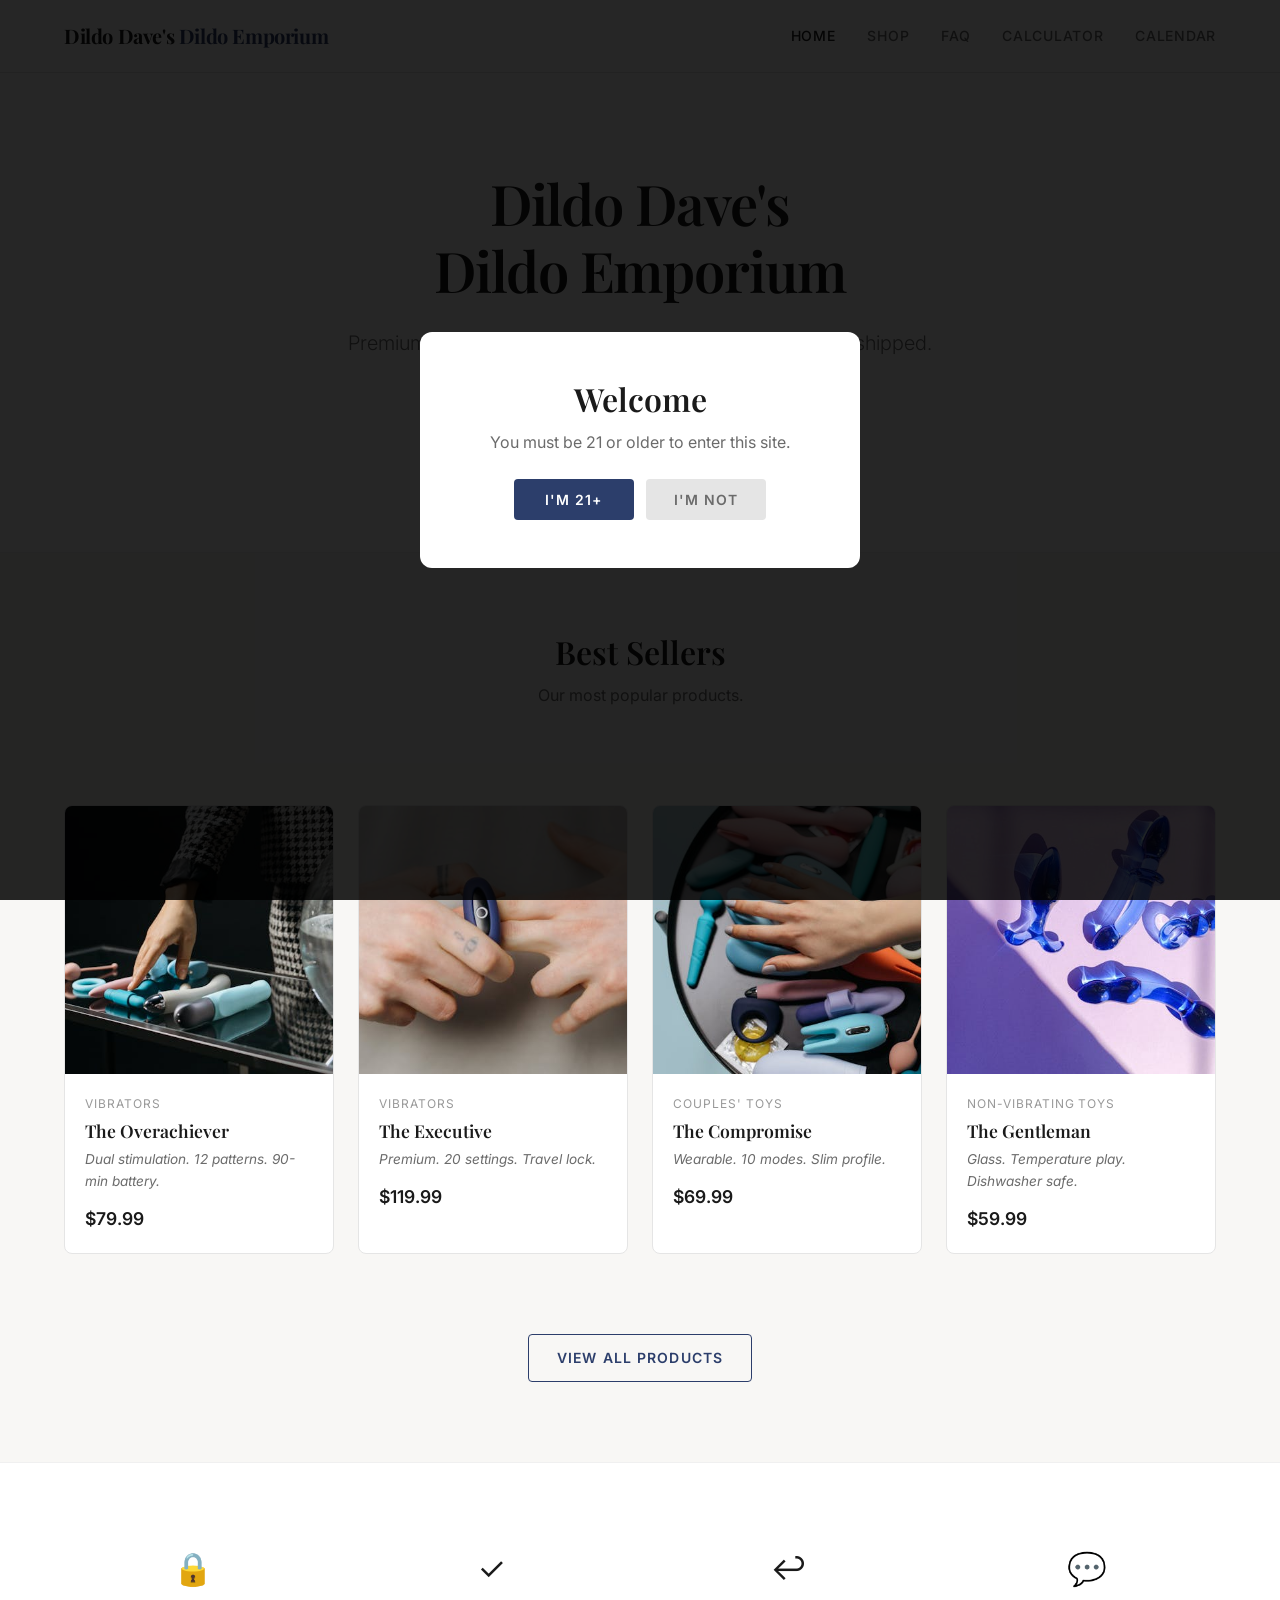
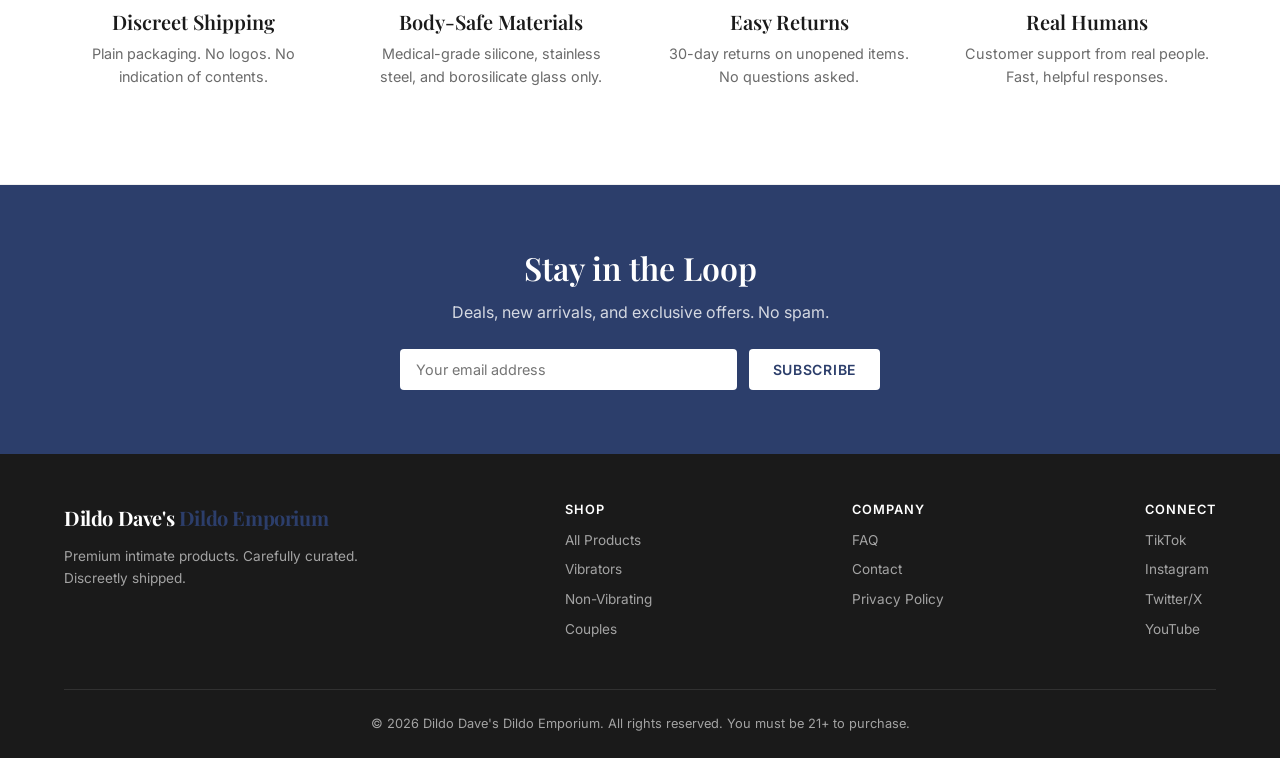
==== index.html @ 6f1219d8 "Initial commit: Dildo Dave's Dildo Emporium demo site" ====
<!DOCTYPE html>
<html lang="en">
<head>
  <meta charset="UTF-8">
  <meta name="viewport" content="width=device-width, initial-scale=1.0">
  <title>Dildo Dave's Dildo Emporium</title>
  <link rel="stylesheet" href="css/style.css">
</head>
<body>

<!-- Age Gate -->
<div class="age-gate">
  <div class="age-gate-box">
    <h2>Welcome</h2>
    <p>You must be 21 or older to enter this site.</p>
    <div class="age-gate-buttons">
      <button class="btn btn-primary" onclick="ageVerify(true)">I'm 21+</button>
      <button class="btn age-gate-deny" onclick="ageVerify(false)">I'm Not</button>
    </div>
  </div>
</div>

<!-- Header -->
<header class="site-header">
  <nav class="container nav-inner">
    <a href="index.html" class="nav-logo">Dildo Dave's <span>Dildo Emporium</span></a>
    <button class="nav-toggle" aria-label="Menu">
      <span></span><span></span><span></span>
    </button>
    <ul class="nav-links">
      <li><a href="index.html" class="active">Home</a></li>
      <li><a href="products.html">Shop</a></li>

      <li><a href="faq.html">FAQ</a></li>
      <li><a href="calculator.html">Calculator</a></li>
      <li><a href="calendar.html">Calendar</a></li>
    </ul>
  </nav>
</header>

<!-- Hero -->
<section class="hero">
  <div class="container">
    <h1>Dildo Dave's<br>Dildo Emporium</h1>
    <p class="subtitle">Premium intimate products. Carefully curated. Discreetly shipped.</p>
    <a href="products.html" class="btn btn-primary btn-lg">Shop Now</a>
  </div>
</section>

<!-- Featured Products -->
<section class="section">
  <div class="container">
    <div class="section-title">
      <h2>Best Sellers</h2>
      <p>Our most popular products.</p>
    </div>
    <div class="product-grid" id="featured-grid"></div>
    <div class="text-center mt-4">
      <a href="products.html" class="btn btn-secondary">View All Products</a>
    </div>
  </div>
</section>

<!-- Value Props -->
<section class="section section-alt">
  <div class="container">
    <div class="value-grid">
      <div class="value-item">
        <div class="value-icon">🔒</div>
        <h4>Discreet Shipping</h4>
        <p>Plain packaging. No logos. No indication of contents.</p>
      </div>
      <div class="value-item">
        <div class="value-icon">✓</div>
        <h4>Body-Safe Materials</h4>
        <p>Medical-grade silicone, stainless steel, and borosilicate glass only.</p>
      </div>
      <div class="value-item">
        <div class="value-icon">↩</div>
        <h4>Easy Returns</h4>
        <p>30-day returns on unopened items. No questions asked.</p>
      </div>
      <div class="value-item">
        <div class="value-icon">💬</div>
        <h4>Real Humans</h4>
        <p>Customer support from real people. Fast, helpful responses.</p>
      </div>
    </div>
  </div>
</section>

<!-- Email Signup -->
<section class="signup-section">
  <div class="container">
    <h2>Stay in the Loop</h2>
    <p>Deals, new arrivals, and exclusive offers. No spam.</p>
    <form class="signup-form" onsubmit="event.preventDefault(); alert('Thanks! (This is a demo.)')">
      <input type="email" placeholder="Your email address" required>
      <button type="submit">Subscribe</button>
    </form>
  </div>
</section>

<!-- Footer -->
<footer class="site-footer">
  <div class="container">
    <div class="footer-inner">
      <div class="footer-brand">
        <span class="nav-logo">Dildo Dave's <span>Dildo Emporium</span></span>
        <p style="margin-top: 12px;">Premium intimate products. Carefully curated. Discreetly shipped.</p>
      </div>
      <div class="footer-links">
        <h4>Shop</h4>
        <ul>
          <li><a href="products.html">All Products</a></li>
          <li><a href="products.html?cat=Vibrators">Vibrators</a></li>
          <li><a href="products.html?cat=Non-Vibrating Toys">Non-Vibrating</a></li>
          <li><a href="products.html?cat=Couples' Toys">Couples</a></li>
        </ul>
      </div>
      <div class="footer-links">
        <h4>Company</h4>
        <ul>

          <li><a href="faq.html">FAQ</a></li>
          <li><a href="#">Contact</a></li>
          <li><a href="#">Privacy Policy</a></li>
        </ul>
      </div>
      <div class="footer-links">
        <h4>Connect</h4>
        <ul>
          <li><a href="#">TikTok</a></li>
          <li><a href="#">Instagram</a></li>
          <li><a href="#">Twitter/X</a></li>
          <li><a href="#">YouTube</a></li>
        </ul>
      </div>
    </div>
    <div class="footer-bottom">
      &copy; 2026 Dildo Dave's Dildo Emporium. All rights reserved. You must be 21+ to purchase.
    </div>
  </div>
</footer>

<script src="js/main.js"></script>
<script>
  // Load featured products (show 4)
  loadProducts().then(products => {
    const featured = [2, 7, 14, 10]; // Overachiever, Executive, Compromise, Gentleman
    const grid = document.getElementById('featured-grid');
    featured.forEach(id => {
      const p = products.find(x => x.id === id);
      if (p) grid.appendChild(createProductCard(p));
    });
  });
</script>
</body>
</html>
---- css/style.css ----
/* ============================================
   Dildo Dave's Dildo Emporium — Shared Styles
   ============================================ */

@import url('https://fonts.googleapis.com/css2?family=Inter:wght@300;400;500;600;700&family=Playfair+Display:wght@400;600;700&display=swap');

:root {
  --bg: #F8F7F5;
  --bg-white: #FFFFFF;
  --text: #1A1A1A;
  --text-secondary: #6B6B6B;
  --text-light: #999999;
  --accent: #2C3E6B;
  --accent-hover: #1E2D4F;
  --accent-light: #E8ECF3;
  --border: #E5E5E5;
  --border-light: #F0F0F0;
  --success: #2D6A4F;
  --warning: #D4850D;
  --error: #C44B4B;
  --shadow-sm: 0 1px 3px rgba(0,0,0,0.06);
  --shadow-md: 0 4px 12px rgba(0,0,0,0.08);
  --shadow-lg: 0 8px 30px rgba(0,0,0,0.1);
  --radius-sm: 4px;
  --radius-md: 8px;
  --radius-lg: 12px;
  --max-width: 1200px;
  --transition: 0.2s ease;
}

/* Reset & Base */
*, *::before, *::after { box-sizing: border-box; margin: 0; padding: 0; }

html { font-size: 16px; scroll-behavior: smooth; }

body {
  font-family: 'Inter', -apple-system, BlinkMacSystemFont, sans-serif;
  color: var(--text);
  background: var(--bg);
  line-height: 1.6;
  -webkit-font-smoothing: antialiased;
}

h1, h2, h3, h4, h5, h6 {
  font-family: 'Playfair Display', Georgia, serif;
  font-weight: 600;
  line-height: 1.2;
}

h1 { font-size: 2.75rem; }
h2 { font-size: 2rem; }
h3 { font-size: 1.5rem; }
h4 { font-size: 1.25rem; }

p { margin-bottom: 1rem; }
a { color: var(--accent); text-decoration: none; transition: color var(--transition); }
a:hover { color: var(--accent-hover); }
img { max-width: 100%; height: auto; }

.container {
  width: 100%;
  max-width: var(--max-width);
  margin: 0 auto;
  padding: 0 24px;
}

/* ---- Header / Nav ---- */
.site-header {
  background: var(--bg-white);
  border-bottom: 1px solid var(--border);
  position: sticky;
  top: 0;
  z-index: 100;
}

.nav-inner {
  display: flex;
  align-items: center;
  justify-content: space-between;
  height: 72px;
}

.nav-logo {
  font-family: 'Playfair Display', Georgia, serif;
  font-size: 1.25rem;
  font-weight: 700;
  color: var(--text);
  letter-spacing: -0.02em;
}

.nav-logo span {
  color: var(--accent);
}

.nav-links {
  display: flex;
  align-items: center;
  gap: 32px;
  list-style: none;
}

.nav-links a {
  font-size: 0.875rem;
  font-weight: 500;
  color: var(--text-secondary);
  text-transform: uppercase;
  letter-spacing: 0.05em;
  transition: color var(--transition);
}

.nav-links a:hover,
.nav-links a.active {
  color: var(--text);
}

.nav-toggle {
  display: none;
  background: none;
  border: none;
  cursor: pointer;
  padding: 8px;
}

.nav-toggle span {
  display: block;
  width: 24px;
  height: 2px;
  background: var(--text);
  margin: 5px 0;
  transition: var(--transition);
}

/* Mobile Nav */
@media (max-width: 768px) {
  .nav-toggle { display: block; }

  .nav-links {
    display: none;
    position: absolute;
    top: 72px;
    left: 0;
    right: 0;
    background: var(--bg-white);
    flex-direction: column;
    padding: 24px;
    gap: 16px;
    border-bottom: 1px solid var(--border);
    box-shadow: var(--shadow-md);
  }

  .nav-links.open { display: flex; }
}

/* ---- Hero ---- */
.hero {
  padding: 96px 0;
  text-align: center;
  background: var(--bg-white);
  border-bottom: 1px solid var(--border-light);
}

.hero h1 {
  font-size: 3.5rem;
  margin-bottom: 24px;
  letter-spacing: -0.02em;
}

.hero .subtitle {
  font-size: 1.25rem;
  color: var(--text-secondary);
  max-width: 600px;
  margin: 0 auto 40px;
  font-weight: 300;
}

@media (max-width: 768px) {
  .hero { padding: 64px 0; }
  .hero h1 { font-size: 2.25rem; }
  .hero .subtitle { font-size: 1.1rem; }
}

/* ---- Buttons ---- */
.btn {
  display: inline-flex;
  align-items: center;
  justify-content: center;
  padding: 12px 28px;
  font-family: 'Inter', sans-serif;
  font-size: 0.875rem;
  font-weight: 600;
  text-transform: uppercase;
  letter-spacing: 0.08em;
  border-radius: var(--radius-sm);
  border: none;
  cursor: pointer;
  transition: all var(--transition);
}

.btn-primary {
  background: var(--accent);
  color: white;
}

.btn-primary:hover {
  background: var(--accent-hover);
  color: white;
}

.btn-secondary {
  background: transparent;
  color: var(--accent);
  border: 1.5px solid var(--accent);
}

.btn-secondary:hover {
  background: var(--accent);
  color: white;
}

.btn-sm {
  padding: 8px 20px;
  font-size: 0.8rem;
}

.btn-lg {
  padding: 16px 36px;
  font-size: 0.95rem;
}

/* ---- Cards ---- */
.card {
  background: var(--bg-white);
  border: 1px solid var(--border);
  border-radius: var(--radius-md);
  overflow: hidden;
  transition: box-shadow var(--transition), transform var(--transition);
}

.card:hover {
  box-shadow: var(--shadow-md);
  transform: translateY(-2px);
}

/* ---- Product Grid ---- */
.product-grid {
  display: grid;
  grid-template-columns: repeat(auto-fill, minmax(260px, 1fr));
  gap: 24px;
  padding: 48px 0;
}

.product-card {
  background: var(--bg-white);
  border: 1px solid var(--border);
  border-radius: var(--radius-md);
  overflow: hidden;
  transition: box-shadow var(--transition), transform var(--transition);
  text-decoration: none;
  color: inherit;
  display: block;
}

.product-card:hover {
  box-shadow: var(--shadow-md);
  transform: translateY(-2px);
  color: inherit;
}

.product-image {
  width: 100%;
  aspect-ratio: 1;
  overflow: hidden;
  background: #F0F0F0;
}

.product-image img {
  width: 100%;
  height: 100%;
  object-fit: cover;
}

.product-info {
  padding: 20px;
}

.product-category {
  font-size: 0.75rem;
  text-transform: uppercase;
  letter-spacing: 0.08em;
  color: var(--text-light);
  margin-bottom: 4px;
}

.product-name {
  font-family: 'Playfair Display', serif;
  font-size: 1.1rem;
  font-weight: 600;
  margin-bottom: 4px;
}

.product-tagline {
  font-size: 0.85rem;
  color: var(--text-secondary);
  font-style: italic;
  margin-bottom: 12px;
}

.product-price {
  font-size: 1.1rem;
  font-weight: 600;
  color: var(--text);
}

/* ---- Section Styles ---- */
.section {
  padding: 80px 0;
}

.section-alt {
  background: var(--bg-white);
  border-top: 1px solid var(--border-light);
  border-bottom: 1px solid var(--border-light);
}

.section-title {
  text-align: center;
  margin-bottom: 48px;
}

.section-title h2 {
  margin-bottom: 12px;
}

.section-title p {
  color: var(--text-secondary);
  max-width: 560px;
  margin: 0 auto;
}

/* ---- Value Props ---- */
.value-grid {
  display: grid;
  grid-template-columns: repeat(auto-fit, minmax(250px, 1fr));
  gap: 40px;
  text-align: center;
}

.value-item h4 {
  margin-bottom: 8px;
}

.value-item p {
  color: var(--text-secondary);
  font-size: 0.9rem;
}

.value-icon {
  font-size: 2rem;
  margin-bottom: 16px;
}

/* ---- Email Signup ---- */
.signup-section {
  background: var(--accent);
  color: white;
  text-align: center;
  padding: 64px 0;
}

.signup-section h2 {
  color: white;
  margin-bottom: 12px;
}

.signup-section p {
  color: rgba(255,255,255,0.8);
  margin-bottom: 24px;
}

.signup-form {
  display: flex;
  gap: 12px;
  max-width: 480px;
  margin: 0 auto;
}

.signup-form input {
  flex: 1;
  padding: 12px 16px;
  border: none;
  border-radius: var(--radius-sm);
  font-family: 'Inter', sans-serif;
  font-size: 0.9rem;
}

.signup-form button {
  padding: 12px 24px;
  background: var(--bg-white);
  color: var(--accent);
  border: none;
  border-radius: var(--radius-sm);
  font-family: 'Inter', sans-serif;
  font-weight: 600;
  font-size: 0.875rem;
  cursor: pointer;
  text-transform: uppercase;
  letter-spacing: 0.05em;
  transition: all var(--transition);
}

.signup-form button:hover {
  background: var(--text);
  color: white;
}

@media (max-width: 480px) {
  .signup-form { flex-direction: column; }
}

/* ---- Footer ---- */
.site-footer {
  background: var(--text);
  color: rgba(255,255,255,0.6);
  padding: 48px 0 24px;
  font-size: 0.85rem;
}

.footer-inner {
  display: flex;
  justify-content: space-between;
  align-items: flex-start;
  flex-wrap: wrap;
  gap: 40px;
  margin-bottom: 40px;
}

.footer-brand {
  max-width: 300px;
}

.footer-brand .nav-logo {
  color: white;
  margin-bottom: 12px;
  display: block;
}

.footer-links h4 {
  color: white;
  font-family: 'Inter', sans-serif;
  font-size: 0.8rem;
  text-transform: uppercase;
  letter-spacing: 0.08em;
  margin-bottom: 12px;
}

.footer-links ul {
  list-style: none;
}

.footer-links li {
  margin-bottom: 8px;
}

.footer-links a {
  color: rgba(255,255,255,0.6);
}

.footer-links a:hover {
  color: white;
}

.footer-bottom {
  border-top: 1px solid rgba(255,255,255,0.1);
  padding-top: 24px;
  text-align: center;
  font-size: 0.8rem;
}

@media (max-width: 768px) {
  .footer-inner { flex-direction: column; gap: 24px; }
}

/* ---- Product Detail Page ---- */
.product-detail {
  display: grid;
  grid-template-columns: 1fr 1fr;
  gap: 64px;
  padding: 64px 0;
  align-items: start;
}

@media (max-width: 768px) {
  .product-detail { grid-template-columns: 1fr; gap: 32px; padding: 32px 0; }
}

.product-detail-image {
  aspect-ratio: 1;
  border-radius: var(--radius-md);
  overflow: hidden;
  background: #F0F0F0;
}

.product-detail-image img {
  width: 100%;
  height: 100%;
  object-fit: cover;
}

.product-detail-info h1 {
  font-size: 2.25rem;
  margin-bottom: 8px;
}

.product-detail-info .product-category {
  margin-bottom: 16px;
}

.product-detail-price {
  font-size: 1.75rem;
  font-weight: 700;
  margin-bottom: 8px;
}

.product-detail-tagline {
  font-style: italic;
  color: var(--text-secondary);
  font-size: 1rem;
  margin-bottom: 24px;
}

.product-detail-desc {
  font-size: 1rem;
  line-height: 1.7;
  margin-bottom: 24px;
  color: var(--text-secondary);
}

.product-meta {
  display: flex;
  gap: 24px;
  margin-bottom: 32px;
  padding: 16px 0;
  border-top: 1px solid var(--border);
  border-bottom: 1px solid var(--border);
}

.product-meta-item {
  font-size: 0.85rem;
}

.product-meta-item strong {
  display: block;
  font-size: 0.75rem;
  text-transform: uppercase;
  letter-spacing: 0.05em;
  color: var(--text-light);
  margin-bottom: 2px;
}

.add-to-cart-section {
  display: flex;
  gap: 12px;
  align-items: center;
  margin-bottom: 32px;
}

.qty-input {
  width: 70px;
  padding: 12px;
  border: 1px solid var(--border);
  border-radius: var(--radius-sm);
  font-family: 'Inter', sans-serif;
  font-size: 1rem;
  text-align: center;
}

/* Reviews */
.reviews-section {
  margin-top: 48px;
}

.review {
  padding: 24px 0;
  border-bottom: 1px solid var(--border-light);
}

.review-header {
  display: flex;
  justify-content: space-between;
  align-items: center;
  margin-bottom: 8px;
}

.review-author {
  font-weight: 600;
  font-size: 0.9rem;
}

.review-date {
  font-size: 0.8rem;
  color: var(--text-light);
}

.review-stars {
  color: #E8A838;
  margin-bottom: 8px;
}

.review-text {
  font-size: 0.9rem;
  color: var(--text-secondary);
}

/* ---- About Page ---- */
.about-hero {
  padding: 80px 0;
  text-align: center;
  background: var(--bg-white);
  border-bottom: 1px solid var(--border-light);
}

.about-content {
  max-width: 720px;
  margin: 0 auto;
  padding: 64px 24px;
}

.about-content h2 {
  margin-top: 48px;
  margin-bottom: 16px;
}

.about-content p {
  color: var(--text-secondary);
  font-size: 1.05rem;
  line-height: 1.8;
}

.about-content blockquote {
  border-left: 3px solid var(--accent);
  padding-left: 24px;
  margin: 32px 0;
  font-style: italic;
  color: var(--text-secondary);
  font-size: 1.1rem;
}

/* ---- FAQ Page ---- */
.faq-list {
  max-width: 720px;
  margin: 0 auto;
}

.faq-item {
  border-bottom: 1px solid var(--border);
  padding: 24px 0;
}

.faq-question {
  font-family: 'Inter', sans-serif;
  font-weight: 600;
  font-size: 1rem;
  cursor: pointer;
  display: flex;
  justify-content: space-between;
  align-items: center;
  background: none;
  border: none;
  width: 100%;
  text-align: left;
  color: var(--text);
  padding: 0;
}

.faq-question::after {
  content: '+';
  font-size: 1.25rem;
  font-weight: 300;
  transition: transform var(--transition);
}

.faq-item.open .faq-question::after {
  content: '−';
}

.faq-answer {
  display: none;
  padding-top: 12px;
  color: var(--text-secondary);
  font-size: 0.95rem;
  line-height: 1.7;
}

.faq-item.open .faq-answer {
  display: block;
}

/* ---- Filter Bar ---- */
.filter-bar {
  display: flex;
  gap: 12px;
  flex-wrap: wrap;
  margin-bottom: 8px;
  padding: 24px 0 0;
}

.filter-btn {
  padding: 8px 20px;
  background: var(--bg-white);
  border: 1px solid var(--border);
  border-radius: 100px;
  font-family: 'Inter', sans-serif;
  font-size: 0.8rem;
  font-weight: 500;
  color: var(--text-secondary);
  cursor: pointer;
  transition: all var(--transition);
}

.filter-btn:hover,
.filter-btn.active {
  background: var(--accent);
  color: white;
  border-color: var(--accent);
}

/* ---- Breadcrumbs ---- */
.breadcrumbs {
  padding: 16px 0;
  font-size: 0.8rem;
  color: var(--text-light);
}

.breadcrumbs a {
  color: var(--text-light);
}

.breadcrumbs a:hover {
  color: var(--accent);
}

/* ---- Utilities ---- */
.text-center { text-align: center; }
.mt-1 { margin-top: 8px; }
.mt-2 { margin-top: 16px; }
.mt-3 { margin-top: 24px; }
.mt-4 { margin-top: 32px; }
.mb-1 { margin-bottom: 8px; }
.mb-2 { margin-bottom: 16px; }
.mb-3 { margin-bottom: 24px; }
.mb-4 { margin-bottom: 32px; }

/* ---- Age Gate Modal ---- */
.age-gate {
  position: fixed;
  inset: 0;
  background: rgba(0,0,0,0.85);
  display: flex;
  align-items: center;
  justify-content: center;
  z-index: 9999;
}

.age-gate-box {
  background: var(--bg-white);
  padding: 48px;
  border-radius: var(--radius-lg);
  text-align: center;
  max-width: 440px;
  width: 90%;
}

.age-gate-box h2 {
  margin-bottom: 12px;
}

.age-gate-box p {
  color: var(--text-secondary);
  margin-bottom: 24px;
}

.age-gate-buttons {
  display: flex;
  gap: 12px;
  justify-content: center;
}

.age-gate-buttons .btn {
  min-width: 120px;
}

.age-gate-deny {
  background: var(--border);
  color: var(--text-secondary);
}

.age-gate.hidden {
  display: none;
}
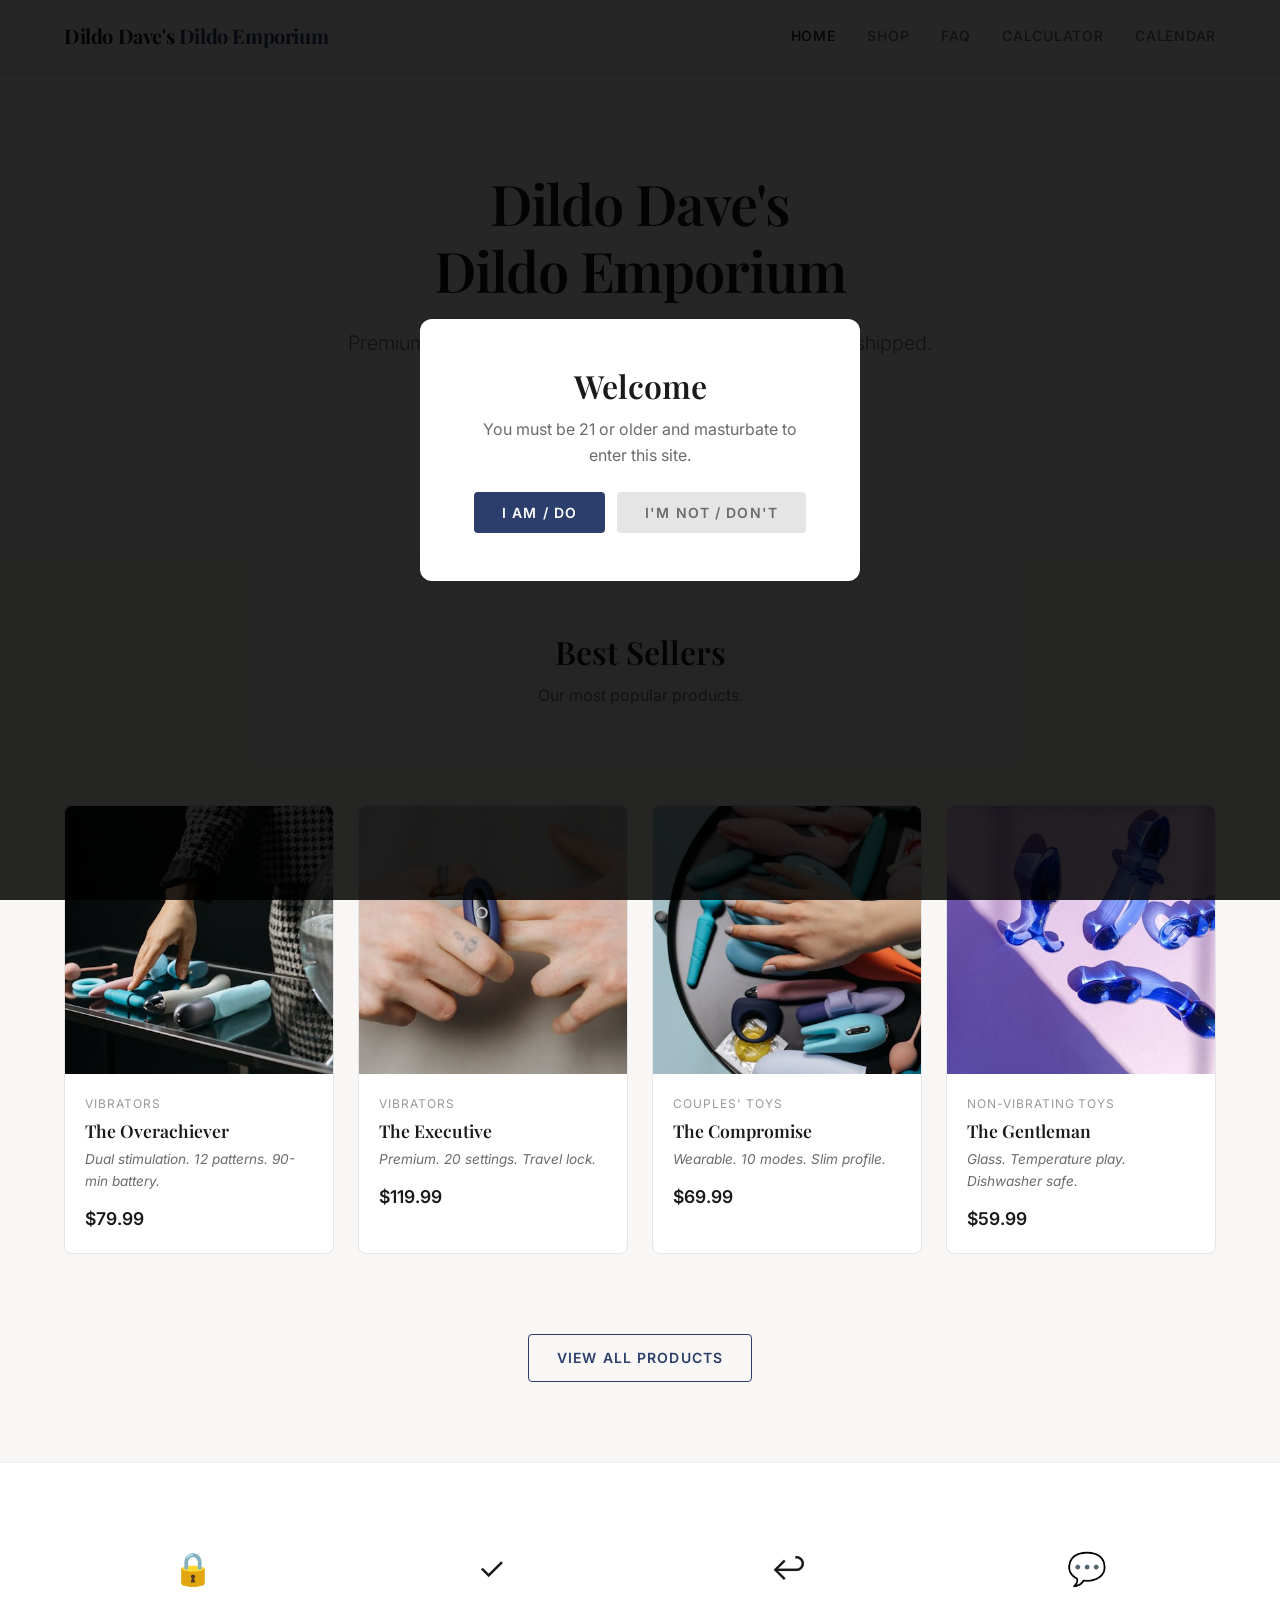
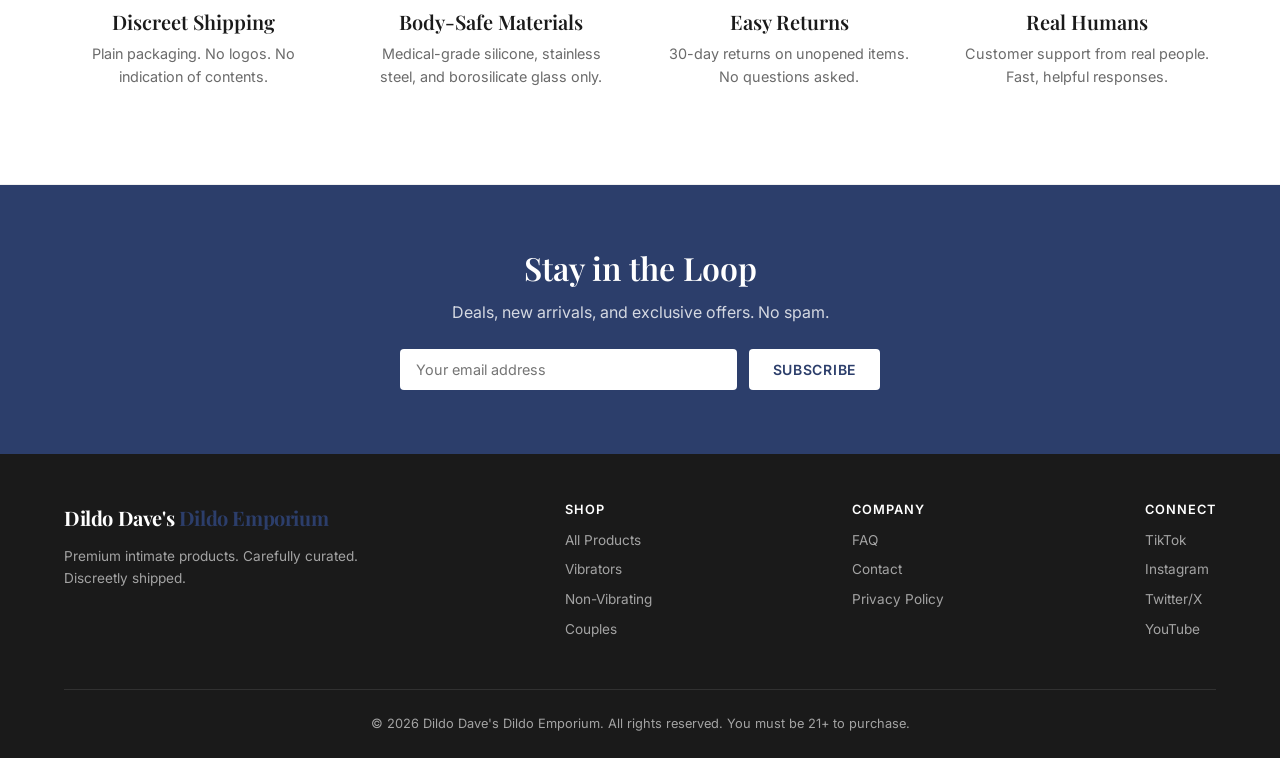
==== commit 07011a15: "Update age gate copy" ====
--- a/index.html
+++ b/index.html
@@ -12,10 +12,10 @@
 <div class="age-gate">
   <div class="age-gate-box">
     <h2>Welcome</h2>
-    <p>You must be 21 or older to enter this site.</p>
+    <p>You must be 21 or older and masturbate to enter this site.</p>
     <div class="age-gate-buttons">
-      <button class="btn btn-primary" onclick="ageVerify(true)">I'm 21+</button>
-      <button class="btn age-gate-deny" onclick="ageVerify(false)">I'm Not</button>
+      <button class="btn btn-primary" onclick="ageVerify(true)">I Am / Do</button>
+      <button class="btn age-gate-deny" onclick="ageVerify(false)">I'm Not / Don't</button>
     </div>
   </div>
 </div>
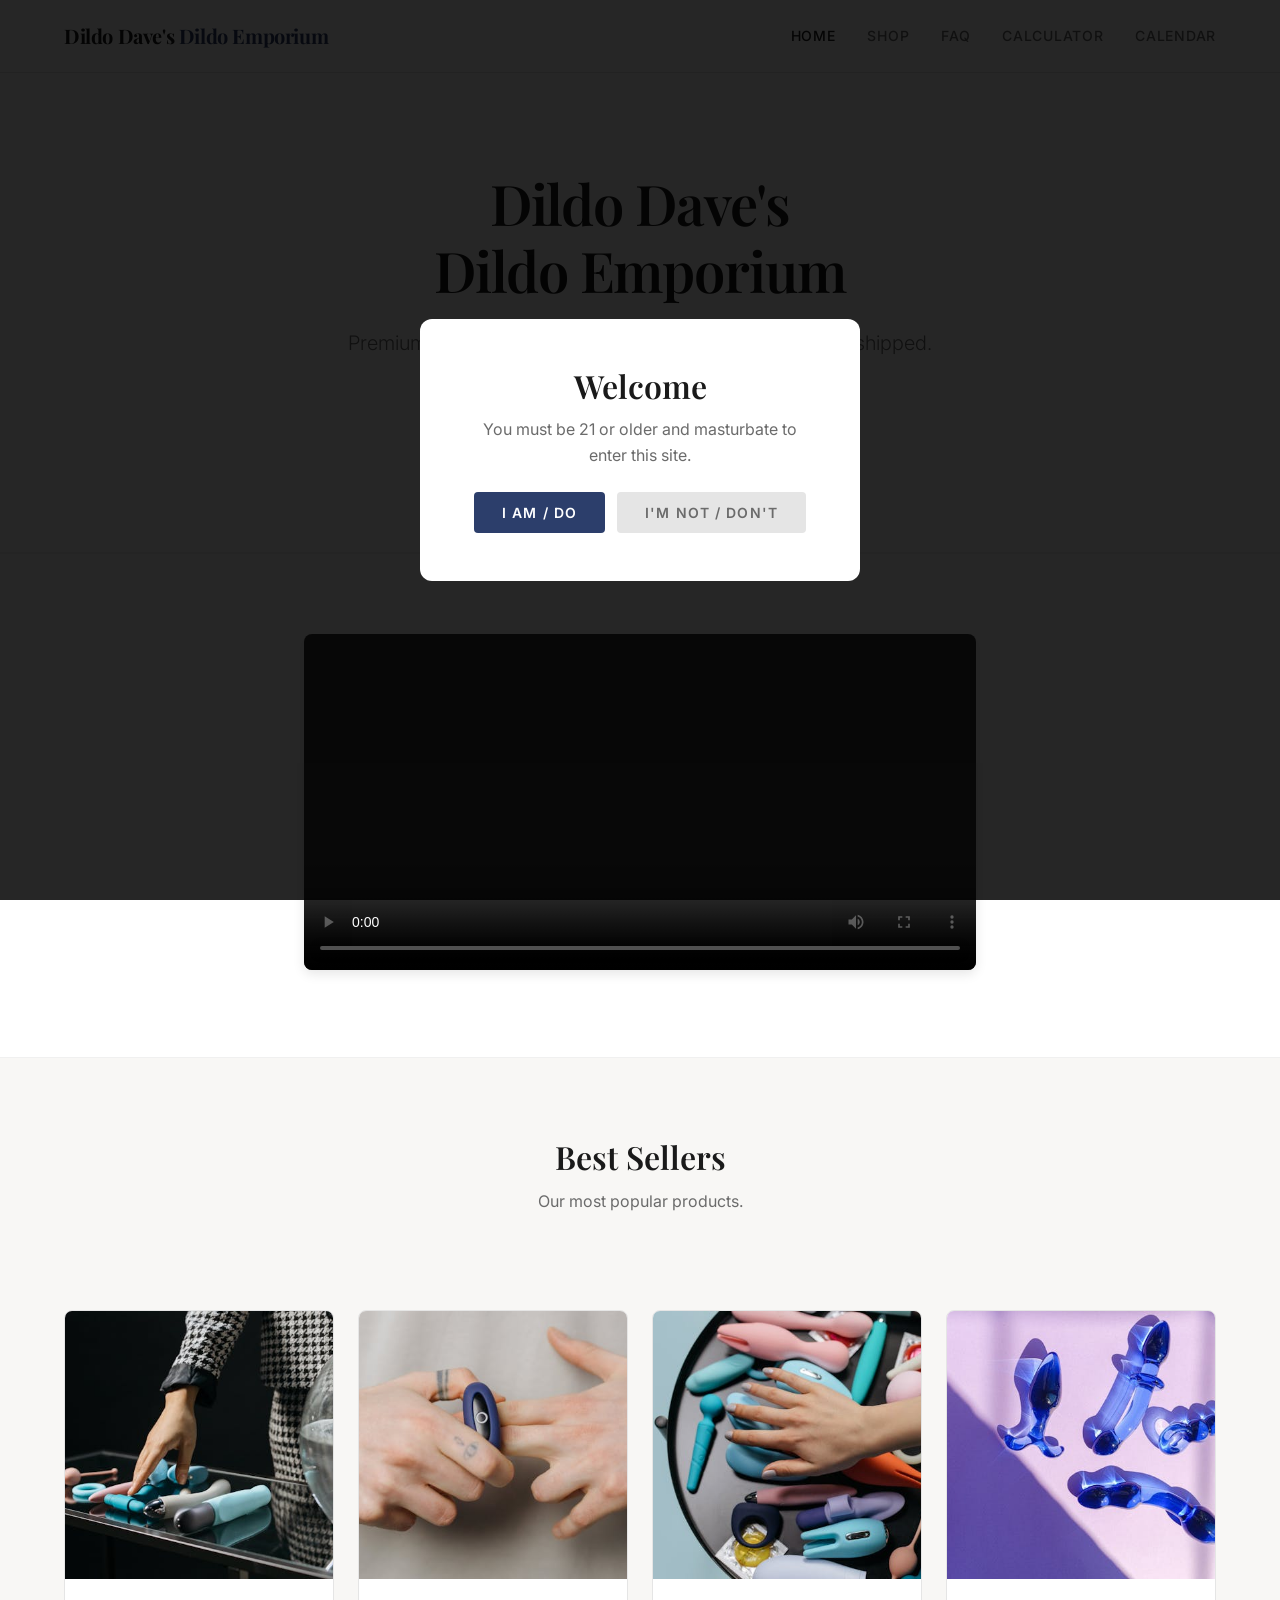
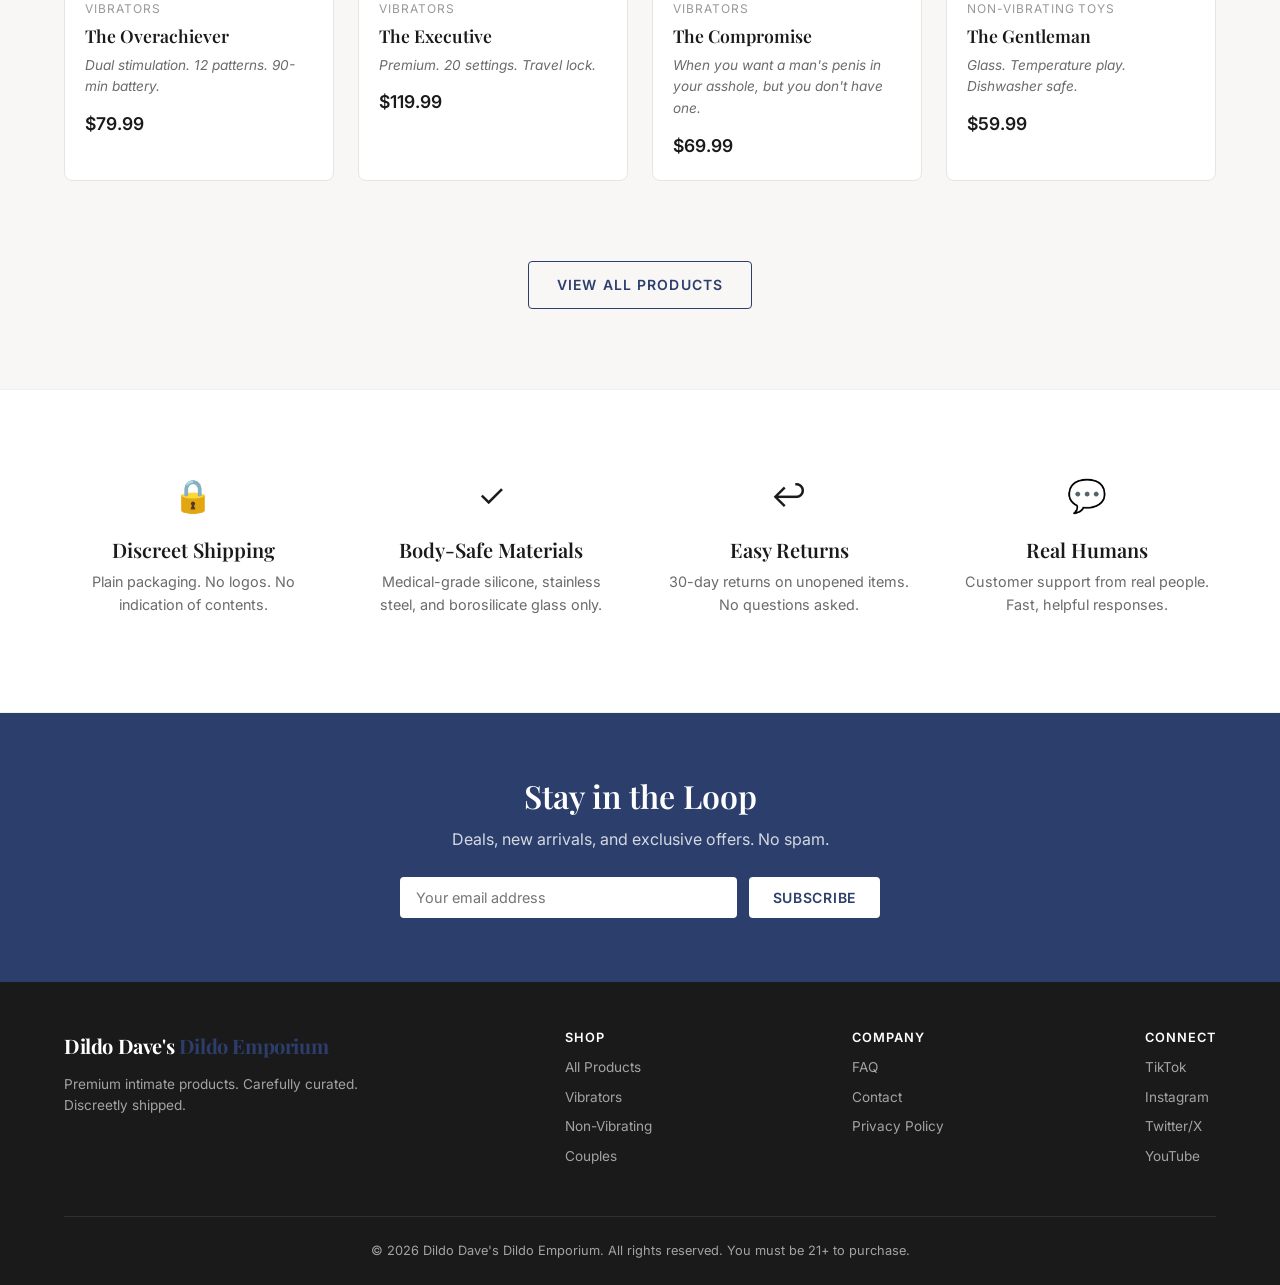
==== commit 5858c8bb: "Add video to landing page" ====
--- a/index.html
+++ b/index.html
@@ -44,6 +44,15 @@
     <h1>Dildo Dave's<br>Dildo Emporium</h1>
     <p class="subtitle">Premium intimate products. Carefully curated. Discreetly shipped.</p>
     <a href="products.html" class="btn btn-primary btn-lg">Shop Now</a>
+  </div>
+</section>
+
+<!-- Video -->
+<section class="section section-alt">
+  <div class="container" style="max-width: 720px; text-align: center;">
+    <video controls playsinline style="width: 100%; border-radius: 8px; box-shadow: 0 4px 12px rgba(0,0,0,0.1);">
+      <source src="v2_watermarked-df5bee34-951b-47d1-a1dd-bf824f56d9f2.MP4" type="video/mp4">
+    </video>
   </div>
 </section>
 
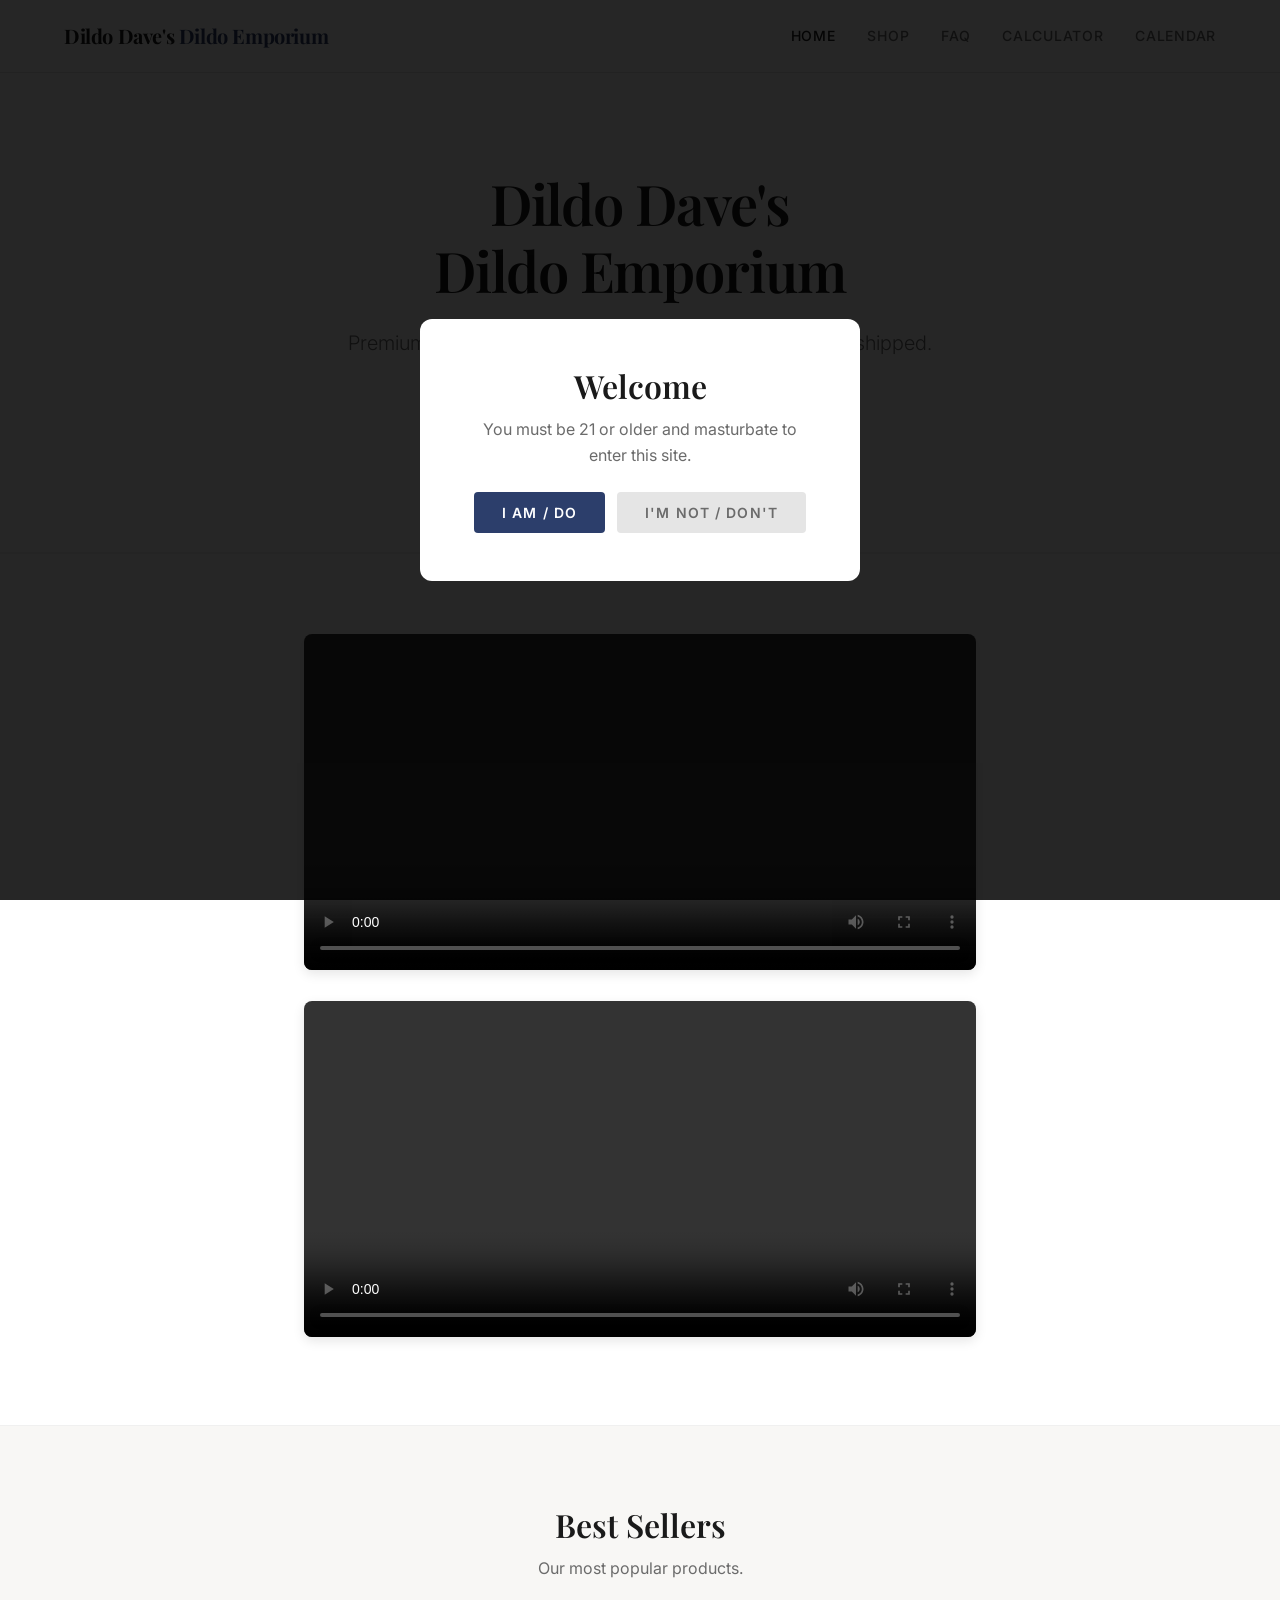
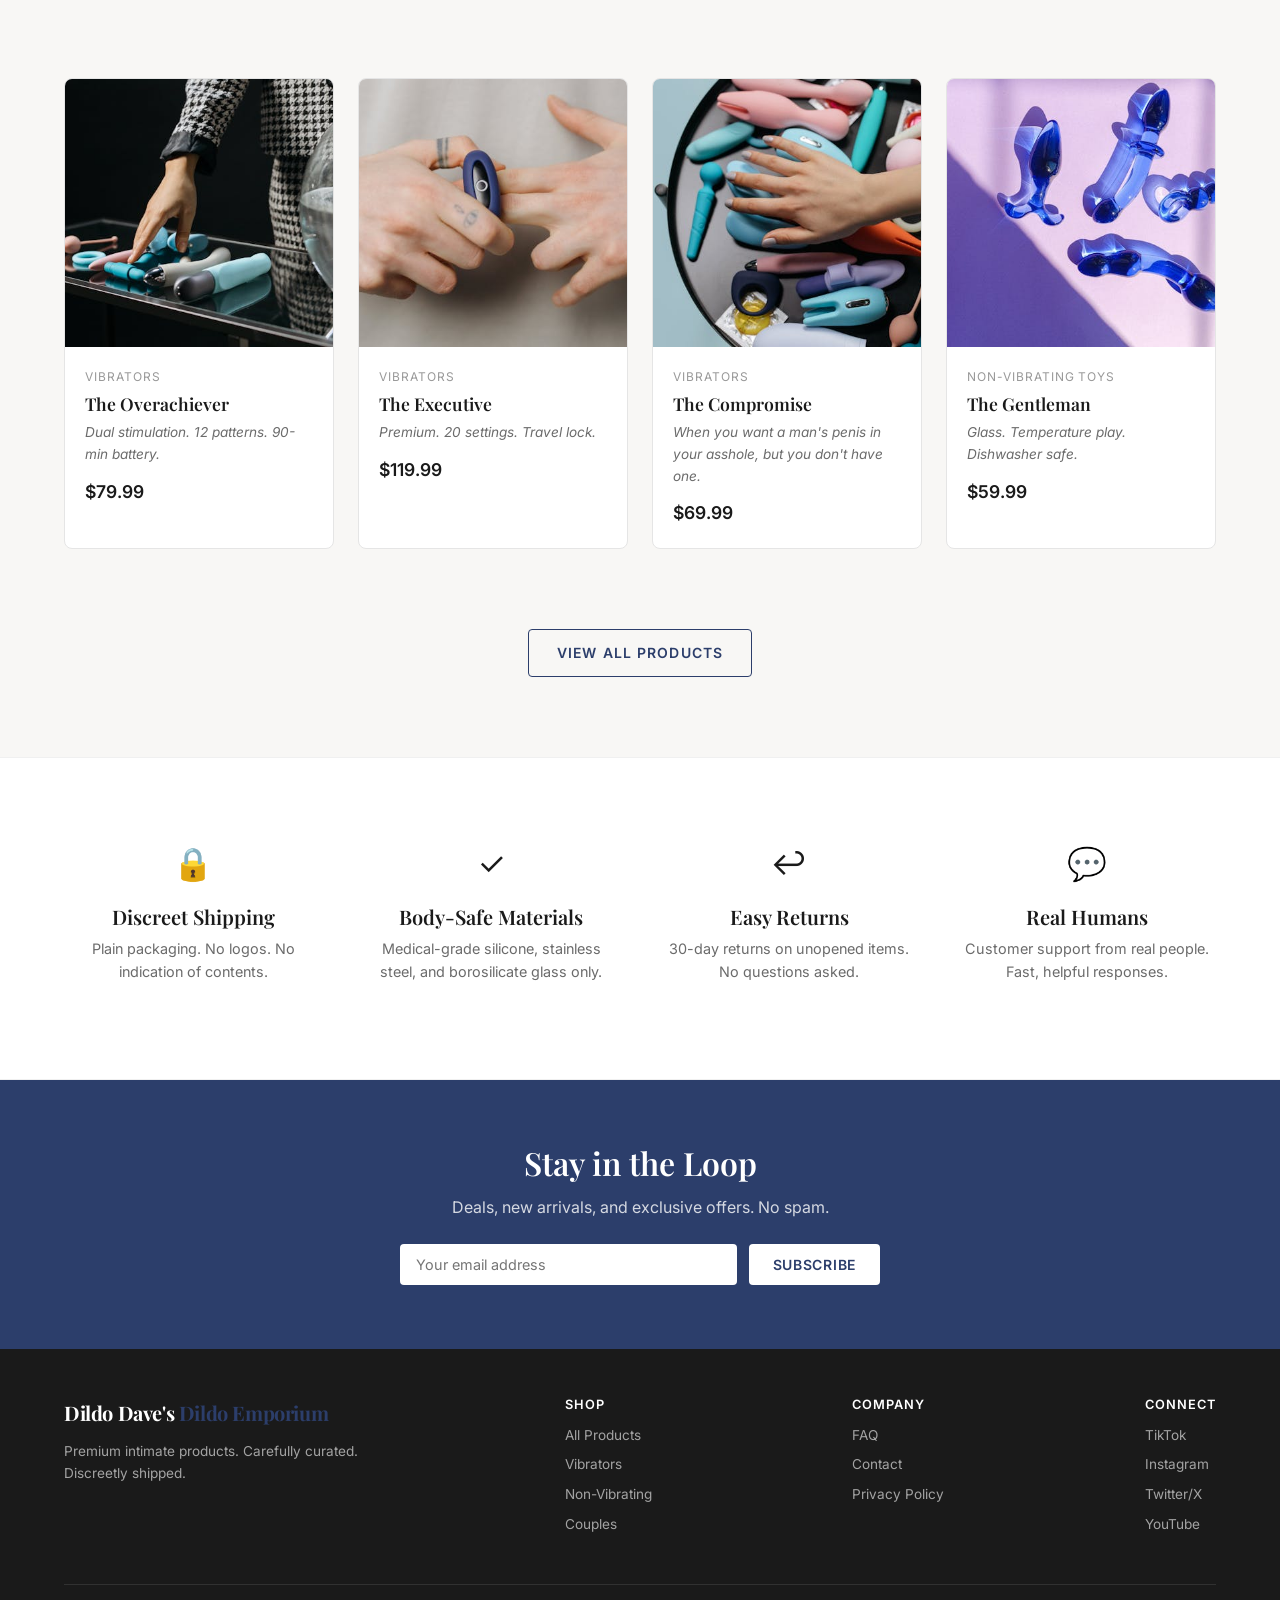
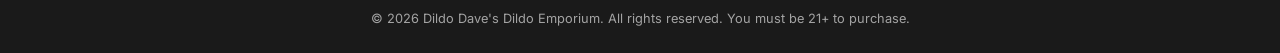
==== commit b4fe6e83: "Add second video to landing page" ====
--- a/index.html
+++ b/index.html
@@ -50,8 +50,11 @@
 <!-- Video -->
 <section class="section section-alt">
   <div class="container" style="max-width: 720px; text-align: center;">
+    <video controls playsinline style="width: 100%; border-radius: 8px; box-shadow: 0 4px 12px rgba(0,0,0,0.1); margin-bottom: 24px;">
+      <source src="v2_watermarked-df5bee34-951b-47d1-a1dd-bf824f56d9f2.MP4" type="video/mp4">
+    </video>
     <video controls playsinline style="width: 100%; border-radius: 8px; box-shadow: 0 4px 12px rgba(0,0,0,0.1);">
-      <source src="v2_watermarked-df5bee34-951b-47d1-a1dd-bf824f56d9f2.MP4" type="video/mp4">
+      <source src="v2_41c846e6-c3a9-4987-8c9f-6001a5e0f3b5.mp4" type="video/mp4">
     </video>
   </div>
 </section>
